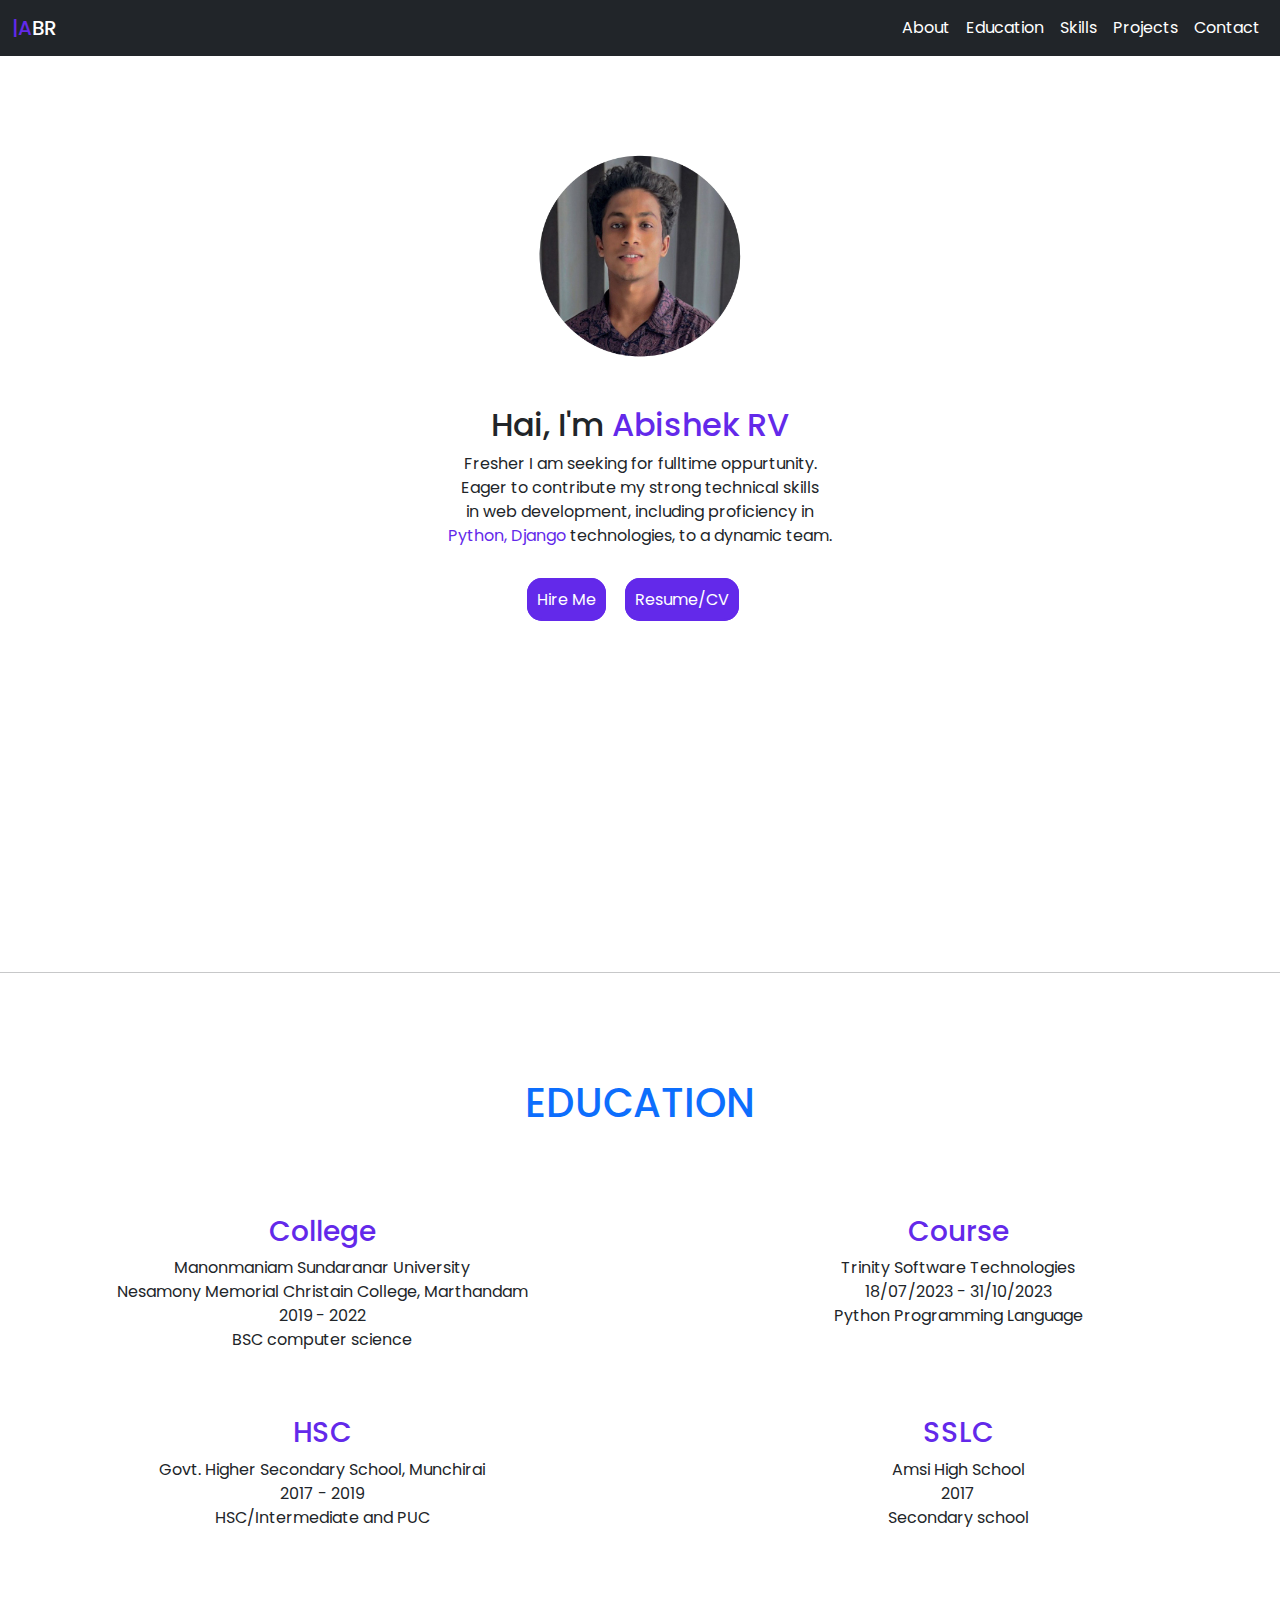
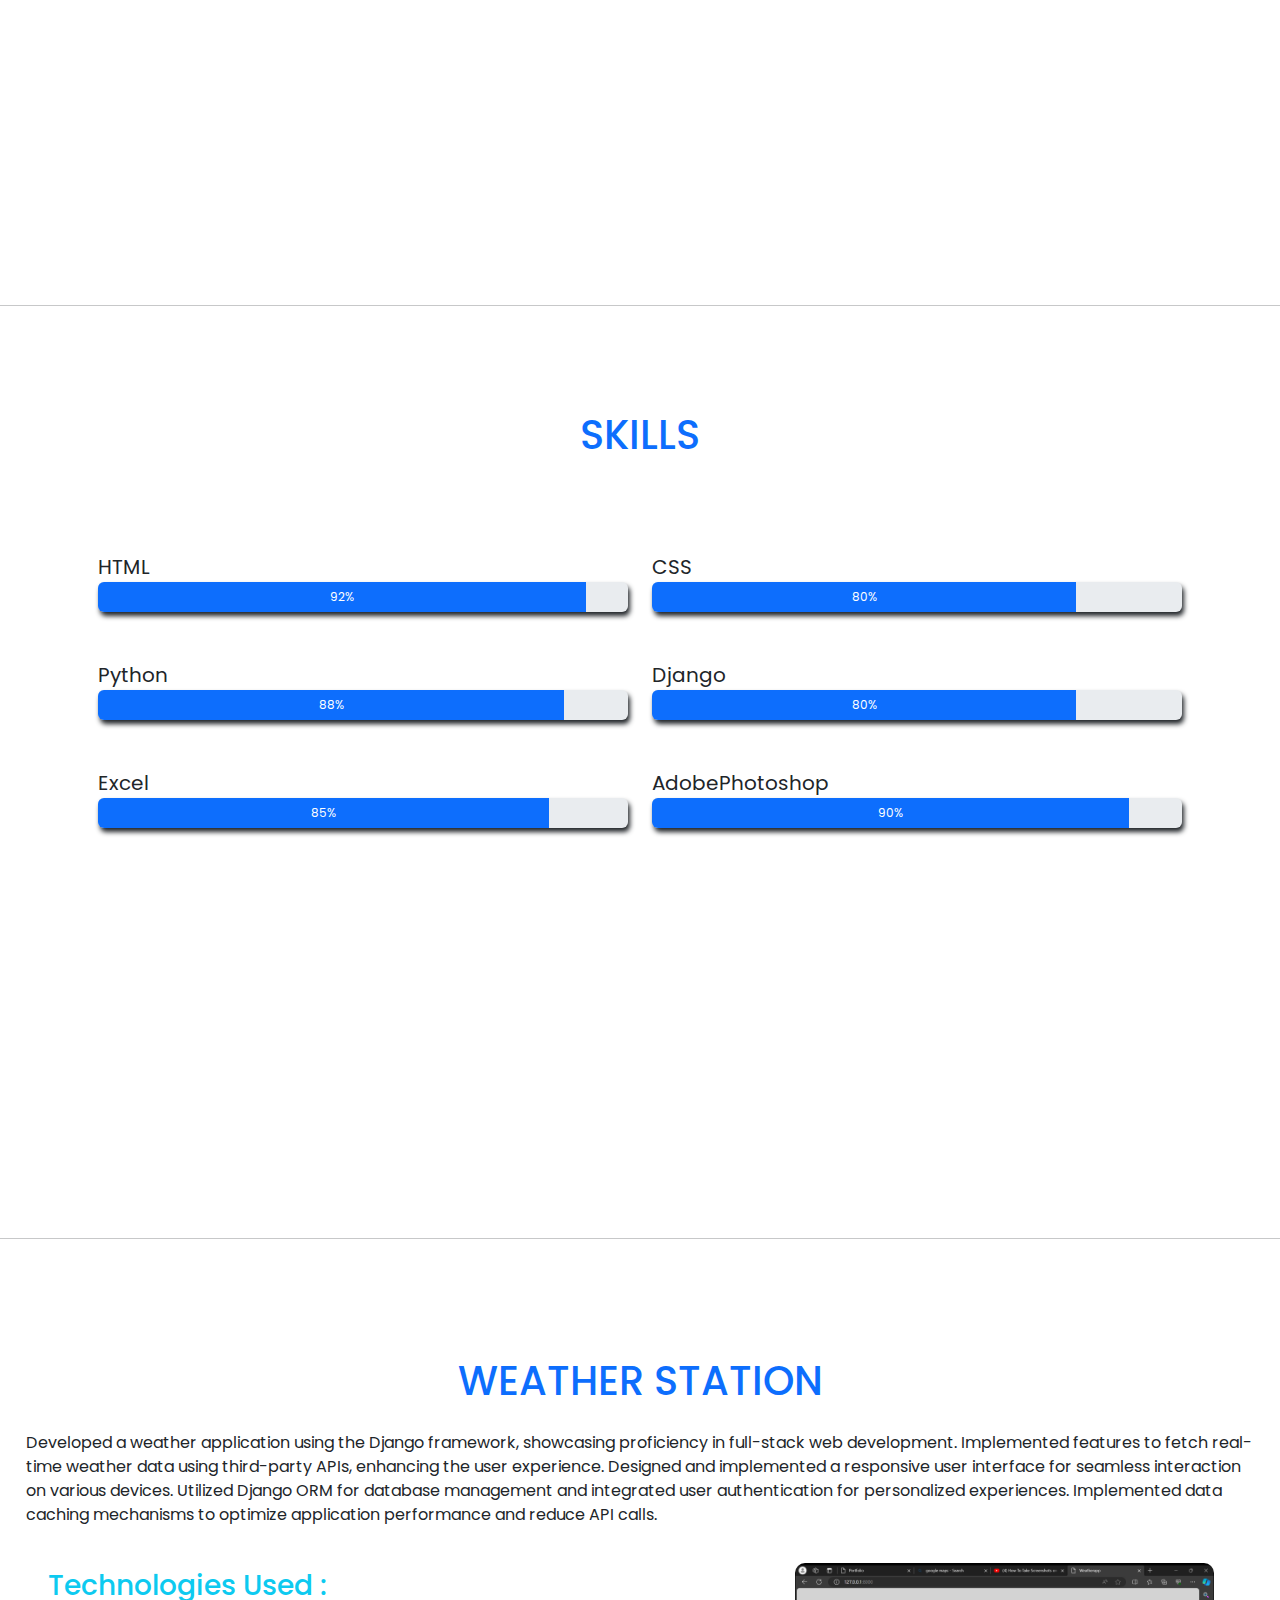
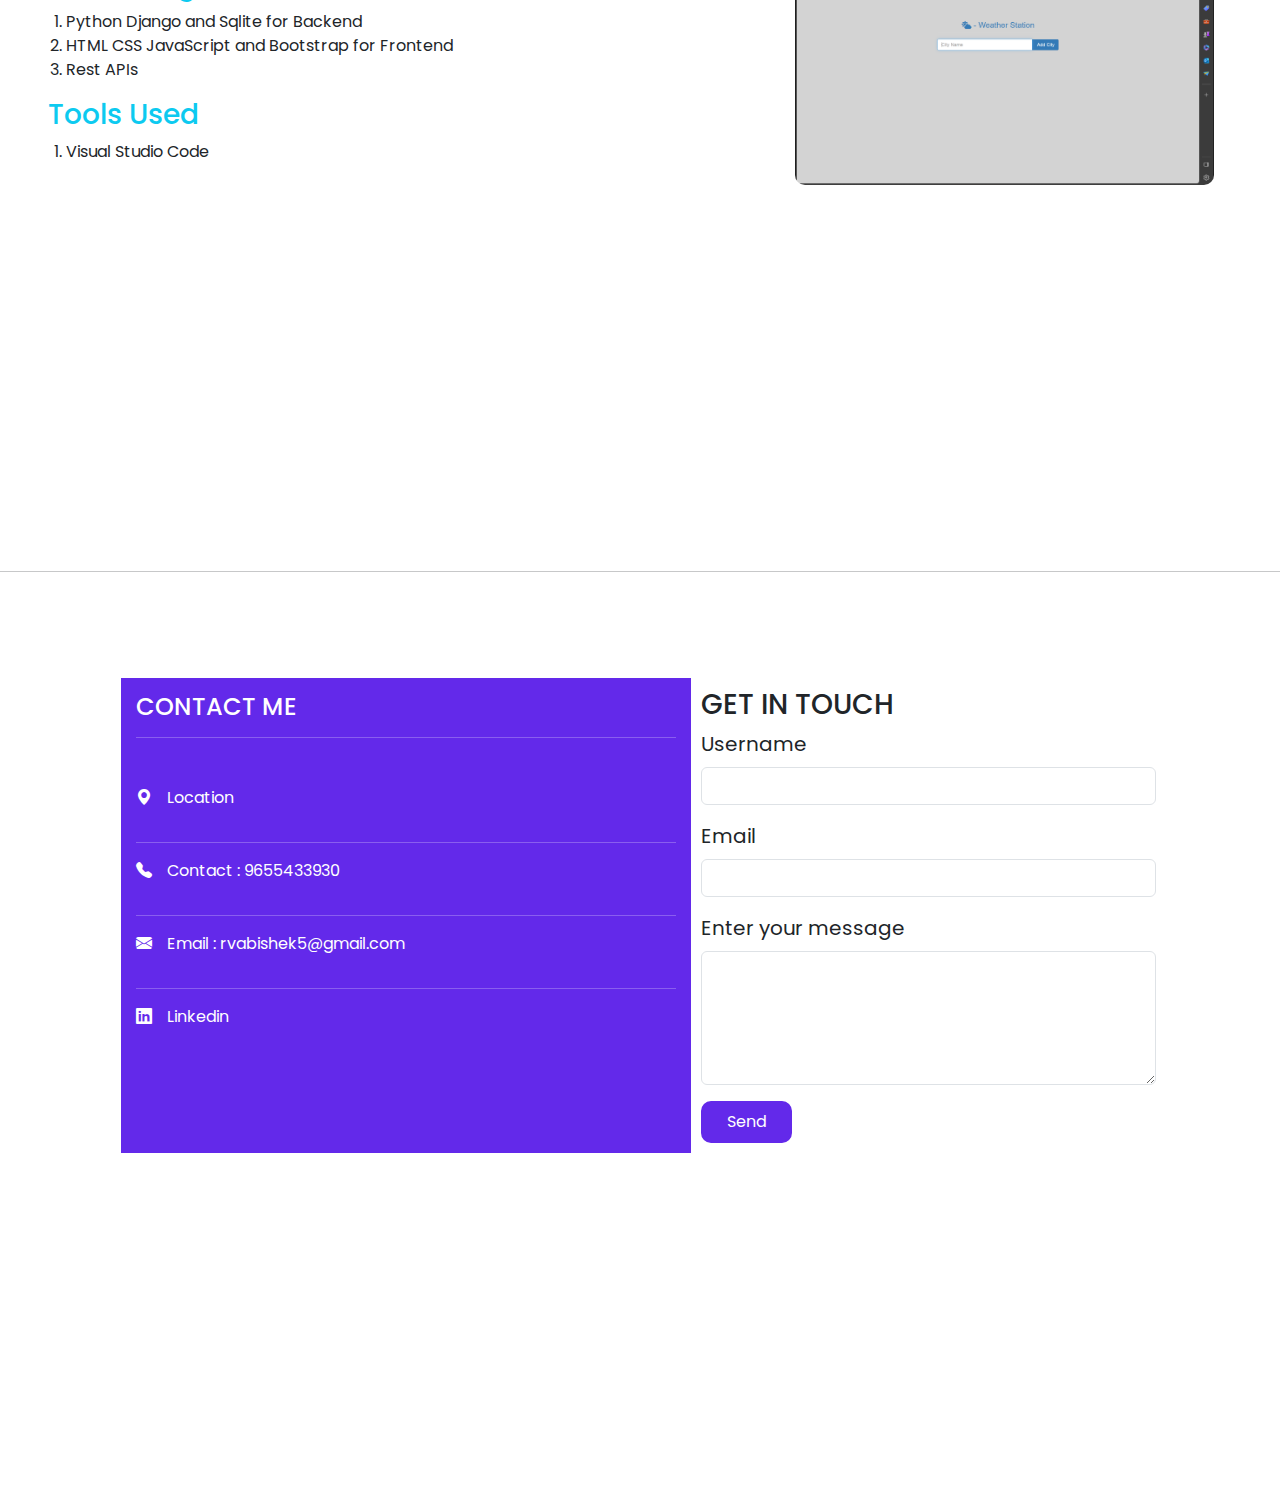
==== Port/about.html @ ea1bb645 "Add files via upload" ====
<!DOCTYPE html>
<html lang="en">
<head>
    <meta charset="UTF-8">
    <meta name="viewport" content="width=device-width, initial-scale=1.0">
    <title>Portfolio</title>
    <link rel="stylesheet" href="style.css">
    <link href="https://cdn.jsdelivr.net/npm/bootstrap@5.0.2/dist/css/bootstrap.min.css" rel="stylesheet">
    <link rel="stylesheet" href="https://cdn.jsdelivr.net/npm/bootstrap-icons@1.11.2/font/bootstrap-icons.min.css">
    <script src="https://cdn.emailjs.com/dist/email.min.js"></script>
    <script>
        emailjs.init("user_your_user_id");
    </script>
    
</head>
<body>
    <nav class="navbar navbar-expand-lg navbar-dark bg-dark">
        <div class="container-fluid">
          <a class="navbar-brand" href="#"><span>|A</span>BR</a>
          <button class="navbar-toggler" type="button" data-bs-toggle="collapse" data-bs-target="#navbarSupportedContent" aria-controls="navbarSupportedContent" aria-expanded="false" aria-label="Toggle navigation">
            <span class="navbar-toggler-icon"></span>
          </button>
          <div class="collapse navbar-collapse" id="navbarSupportedContent">
            <ul class="navbar-nav ms-auto mb-2 mb-lg-0">
              <li class="nav-item">
                <a class="nav-link" href="#about">About</a>
              </li>
              <li class="nav-item">
                <a class="nav-link" href="#education">Education</a>
              </li>
              <li class="nav-item">
                <a class="nav-link" href="#skills">Skills</a>
              </li>
              <li class="nav-item">
                <a class="nav-link" href="#projects">Projects</a>
              </li>
              <li class="nav-item">
                <a class="nav-link" href="#contact">Contact</a>
              </li>
            </ul>
        </div>
      </nav>
  
        
        <section id="about" class="text-center">
          <img src="profile.jpg" class="img-fluid">
          <h2>Hai, I'm <span>Abishek RV</span></h2>
          <p>Fresher I am seeking for fulltime oppurtunity.<br>Eager to contribute my strong technical
            skills <br> in web development, including proficiency  in <br> <span class="color">Python, Django</span>
            technologies, to a dynamic team.</p>
          <div class="hire">
            <a href="https://www.linkedin.com/in/abishek-rv-40452527a/?originalSubdomain=in">Hire Me</a>
            <a href="Abishek RV.pdf">Resume/CV</a>
          </div>
        
        </section>
         
      <hr>
      
      
      <section id="education" class="text-center">
          <h1 class="text-center text-primary">EDUCATION</h1>
            
          <div class="education well">
            <div class="row p-lg-3 p-0 mb-lg-3 mb-0">
              <div class="col-lg-6 col-12">
                <h3>College</h3>
                <p>Manonmaniam Sundaranar University  <br>
                  Nesamony Memorial Christain College, Marthandam
                  <br>
                  2019 - 2022 <br>
                  BSC computer science
                </p>
                  
              </div>
                <div class="col-lg-6 col-12 pt-lg-0 pt-3">
                  <h3>Course</h3>
                  <p> Trinity Software Technologies <br>
                  18/07/2023 - 31/10/2023 <br>
                Python Programming Language</p>
                </div>
                
            </div>

            <div class="row p-lg-3 p-0 mb-lg-3 mb-0">
              <div class="col-lg-6 col-12 pt-lg-0 pt-3">
                <h3>HSC</h3>
                <p>Govt. Higher Secondary School, Munchirai<br>
                  2017 - 2019 <br>
                  HSC/Intermediate and PUC</p>
              </div>
              <div class="col-lg-6 col-12 pt-lg-0 pt-3">
              
                  <h3>SSLC</h3>
                <p>Amsi High School <br>
                  2017 <br>
                  Secondary  school</p>
              </div>
            </div>
          </div>
              

      </section>

      <hr>

      <section id="skills">
        <h1 class="text-center page-header text-primary">SKILLS</h1>
        <div class="container">
          <div class="row p-lg-3 p-0 mb-lg-3 mb-0">
            <div class="col-lg-6 col-12">
              <label for="">HTML</label>
              <div class="progress">
                <div class="progress-bar" role="progressbar" style="width: 92%;">92%</div>
              </div>
            </div>
            <div class="col-lg-6 col-12 pt-lg-0 pt-3">
              <label for="">CSS</label>
              <div class="progress">
                <div class="progress-bar" role="progressbar" style="width: 80%;">80%</div>
              </div>
            </div>
          </div>

          <div class="row p-lg-3 p-0 mb-lg-3 mb-0">
            <div class="col-lg-6 col-12 pt-lg-0 pt-3">
              <label >Python</label>
              <div class="progress">
                <div class="progress-bar" role="progressbar" style="width: 88%;">88%</div>
              </div>
            </div>
            <div class="col-lg-6 col-12 pt-lg-0 pt-3">
              <label >Django</label>
              <div class="progress">
                <div class="progress-bar" role="progressbar" style="width: 80%;">80%</div>
              </div>
            </div>
          </div>
          <div class="row p-lg-3 p-0 mb-lg-3 mb-0">
            <div class="col-lg-6 col-12 pt-lg-0 pt-3">
              <label >Excel</label>
              <div class="progress">
                <div class="progress-bar" role="progressbar" style="width: 85%;">85%</div>
              </div>
            </div>
            <div class="col-lg-6 col-12 pt-lg-0 pt-3">
              <label >AdobePhotoshop</label>
              <div class="progress">
                <div class="progress-bar" role="progressbar" style="width: 90%;">90%</div>
              </div>
            </div>
          </div>

        </div>
    </section>

    <hr>

      <section id="projects">
          <h1 class="text-center  page-header text-primary">WEATHER STATION</h1>
        <p>Developed a weather application using the Django framework, showcasing proficiency in full-stack web development.
          Implemented features to fetch real-time weather data using third-party APIs, enhancing the user experience.
          Designed and implemented a responsive user interface for seamless interaction on various devices.
          Utilized Django ORM for database management and integrated user authentication for personalized experiences.
          Implemented data caching mechanisms to optimize application performance and reduce API calls.
          </p>
          <div class="proj">
            <div class="row p-lg-3 p-0 mb-lg-3 mb-0">
              <div class="col-lg-6 col-12 pt-lg-0 pt-3">
                <h3 class="text-info">Technologies Used :</h3>
                <ol>
                  <li>Python Django and Sqlite for Backend</li>
                  <li>HTML CSS JavaScript and Bootstrap for Frontend</li>
                  <li>Rest APIs</li>
                
                </ol>
                <div class="used">
                  <h3 class="text-info">Tools Used</h3>
                  <ol>
                    <li>Visual Studio Code</li>
                  </ol>
                </div>
                  
              </div>
              
                <div class="col-lg-6 col-12 pt-lg-0 pt-3">
                  <img src="2023-12-31 (1).png" alt="project images" class="img-fluid">
                </div>
              </div>
          </section>


          <hr>


          <section id="contact">
            <div class="container mb-5">
              <div class="row">
                 <div class="col-lg-6">
                  <h4>CONTACT ME</h4><hr>
                    <div class="mt-5">
                        <div class="d-flex">
                            <i class="bi bi-geo-alt-fill"></i>
                          <a href="https://maps.app.goo.gl/xyN5jzTyRycz1WFMA"><p>Location</p></a>
                        </div><hr>
                        <div class="d-flex">
                            <i class="bi bi-telephone-fill"></i>
                            <p>Contact : 9655433930</p>
                        </div><hr>
                        <div class="d-flex">
                            <i class="bi bi-envelope-fill"></i>                      
                             <p>Email : rvabishek5@gmail.com</p>
                        </div><hr>
                        <div class="d-flex">
                            <i class="bi bi-linkedin"></i>
                            <a href="https://www.linkedin.com/in/abishek-rv-40452527a/">Linkedin</a>
                        </div>
                    </div>
                 </div>
                 <div class="col-lg-5 col-12">
                   <form action="https://formspree.io/f/xjvnvylo"method="POST" autocomplete="off">
                    <div class="mb-3">
                      <h3>GET IN TOUCH</h3>
                      <label class="form-label">Username</label>
                      <input type="text" name="Name" class="form-control">
                    </div>
                    <div class="mb-3">
                      <label class="form-label">Email</label>
                      <input type="email" name="Email" class="form-control">
                    </div>
                    <div class="mb-3">
                      <label class="form-label">Enter your message</label>
                      <textarea class="form-control" name="Message" rows="5"></textarea>
                    </div>
                    <div class="but">
                      <button class="btn-primary" type="submit">Send</button>
                    </div>
                    
                   </form>
                 </div>
              </div>
            </div>

        
    
          </section>

      <script src="https://cdn.jsdelivr.net/npm/@popperjs/core@2.9.2/dist/umd/popper.min.js"></script>
      <script src="https://cdn.jsdelivr.net/npm/bootstrap@5.0.2/dist/js/bootstrap.min.js"></script>

      

</body>
</html>
---- Port/style.css ----
@import url('https://fonts.googleapis.com/css2?family=Poppins&display=swap');
*{
    margin: 0;
    padding: 0;
    box-sizing: border-box;
    font-family: 'Poppins', sans-serif;
}
span{
    color: rgb(99, 41, 234);
}
nav{
    width: 100%;
    position: sticky !important;
    left: 0;
    top: 0;
    z-index: 10;
    
}
.navbar-brand{
    font-weight:500;
}
.nav-link{
    color: white !important;
}
.nav-link ul li{
    margin: 10px;
}
.nav-link:hover{
    background-color:  rgb(99, 41, 234);
    border-radius: 15px;
    transition: .3s;
   
}
hr{
    color:  rgb(99, 41, 234);
}

section{
    width: 100%;
    min-height: 100vh;
}
#about{
    padding-top: 25px;
    position: relative;
}
#about .img-fluid{
    margin-top: 25px;
    width: 300px;
    align-items: center;
}

#about .hire {
    
    margin-top:40px;
}
#about h2 p{
    margin: 5px;
    font-family: Verdana, Geneva, Tahoma, sans-serif;
}
#about .hire a{
    
    text-decoration: none;
    background-color: rgb(99, 41, 234);
    color: white;
    padding: 8px;
    border: 2px solid rgb(99, 41, 234);
    border-radius: 15px;
    margin-top: 10px;
    margin-right: 15px;
    
}

#about .hire a:hover{
    background-color:white;
    color: black;
    border: 2px solid rgb(99, 41, 234);
    transition: .5s;
}
#about span{
   color: rgb(99, 41, 234);;
}





/* About

*/

/* skil */

#skills{
    padding-top: 5%;
    background-color: white;
}
#skills h1{
    margin:25px !important;
}
#skills .container{
    margin-top: 6%;
    margin-bottom: 6%;
}
label{
    font-size: 20px;
}
.progress{
    height: 30px !important;
    box-shadow: 2px 4px 5px;
}


#projects{
    padding-top: 8%;
    background-color: white;
}
#projects .img-fluid{
    
    float: right;
    width: 70%;
    margin-top:-1%;
    margin-right: 50px;
    border-radius: 10px;
}
#projects .img-fluid:hover{
    cursor: pointer;
    border:2px solid gray;


}
#projects p{
    
    margin: 2%;
}
#projects h3{
    padding-left: 1%;
}
#projects ol{
    padding-left:4% ;
}
#projects ul{
    padding-left:4% ;
}
#projects .one a{
    text-decoration: none;
    color: black;
    background-color: brown;
    padding: 10px;
    border-radius: 10px;
    box-shadow: 2px 2px 3px black;
    border: 2px solid brown;
}
#projects .one a:hover{
    color: white;
    
}
#projects .proj{
    padding-left: 2%;
}
#projects .one{
    padding-left: 55%;
}
#education{
    padding-top: 7%;
    background-color: white;
}
#education .education{
    padding-top: 5%;
}

#education .education h3{
    color: rgb(99, 41, 234);
}


#contact{
    padding-top: 7%;
    padding-left: 8%;
   
}
#contact .col-lg-6 .d-flex i{
    margin-right:15px ;
}
#contact .but button{
    padding: 7px;
    width: 20%;
    color: white;
    background-color:rgb(99, 41, 234);
    border-radius: 10px;
    border: 2px solid rgb(99, 41, 234);
}
#contact .but button:hover{
    background-color: white ;
    color: black;
    border: 2px solid rgb(99, 41, 234);
}
#contact .col-lg-6{
    padding: 15px;
    background-color:  rgb(99, 41, 234);
    color: white;
}
#contact .col-lg-6 a{
    text-decoration: none;
    color: white;
}
#contact .col-lg-6 a:hover{
    cursor: pointer;
    color: yellow;
}
#contact .col-lg-5{
    padding:10px;
}
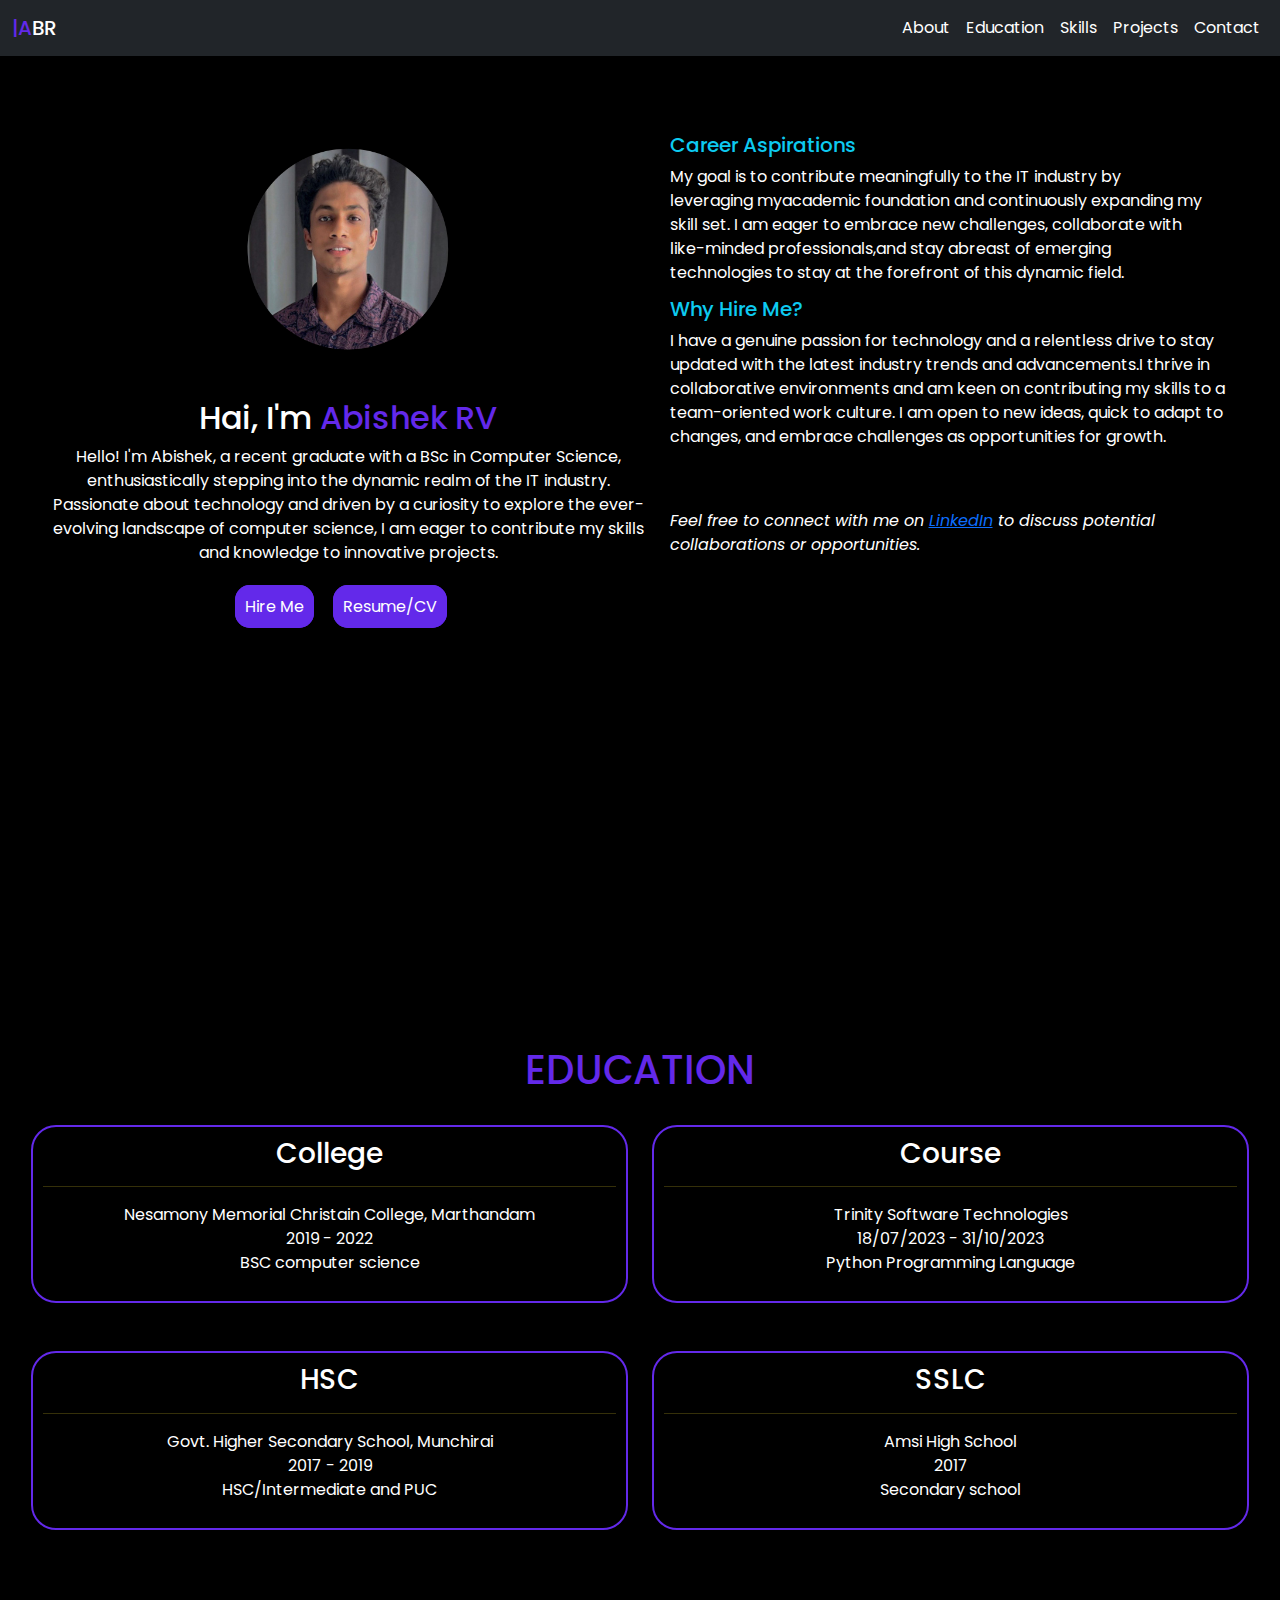
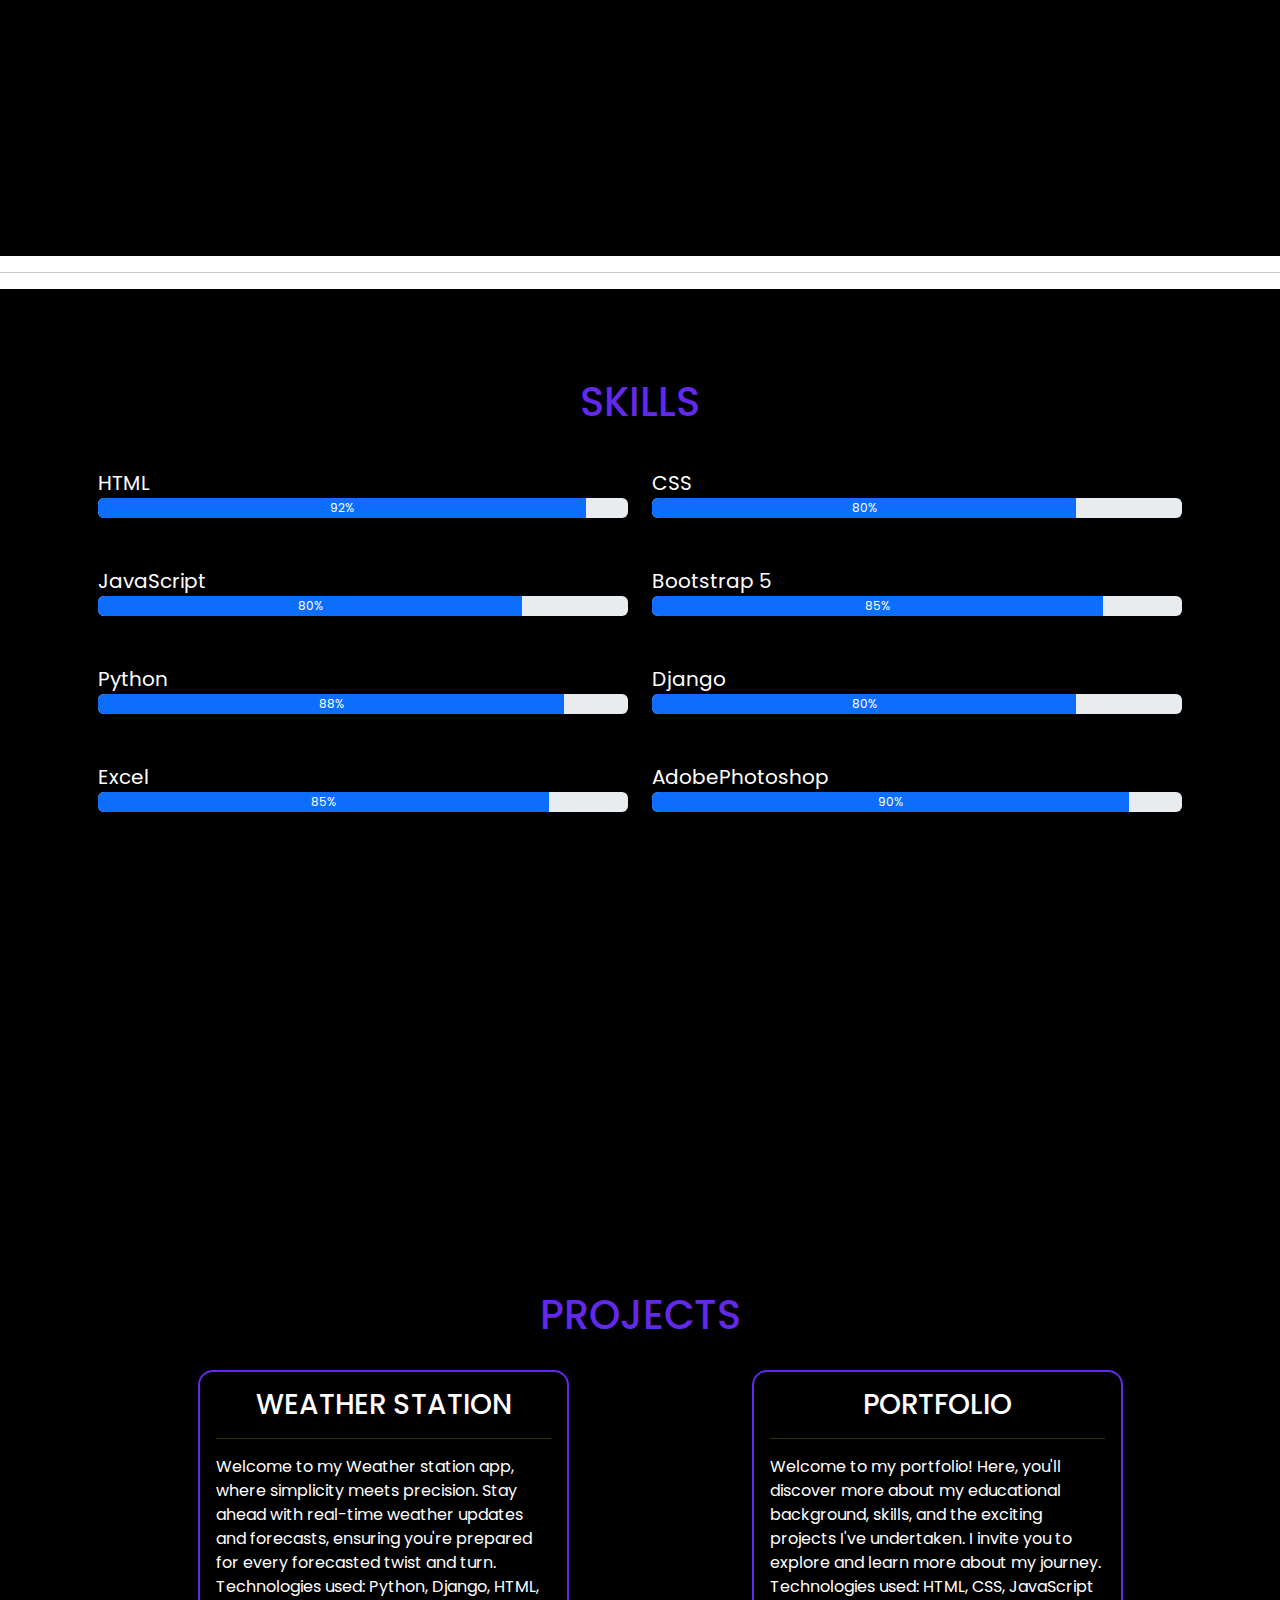
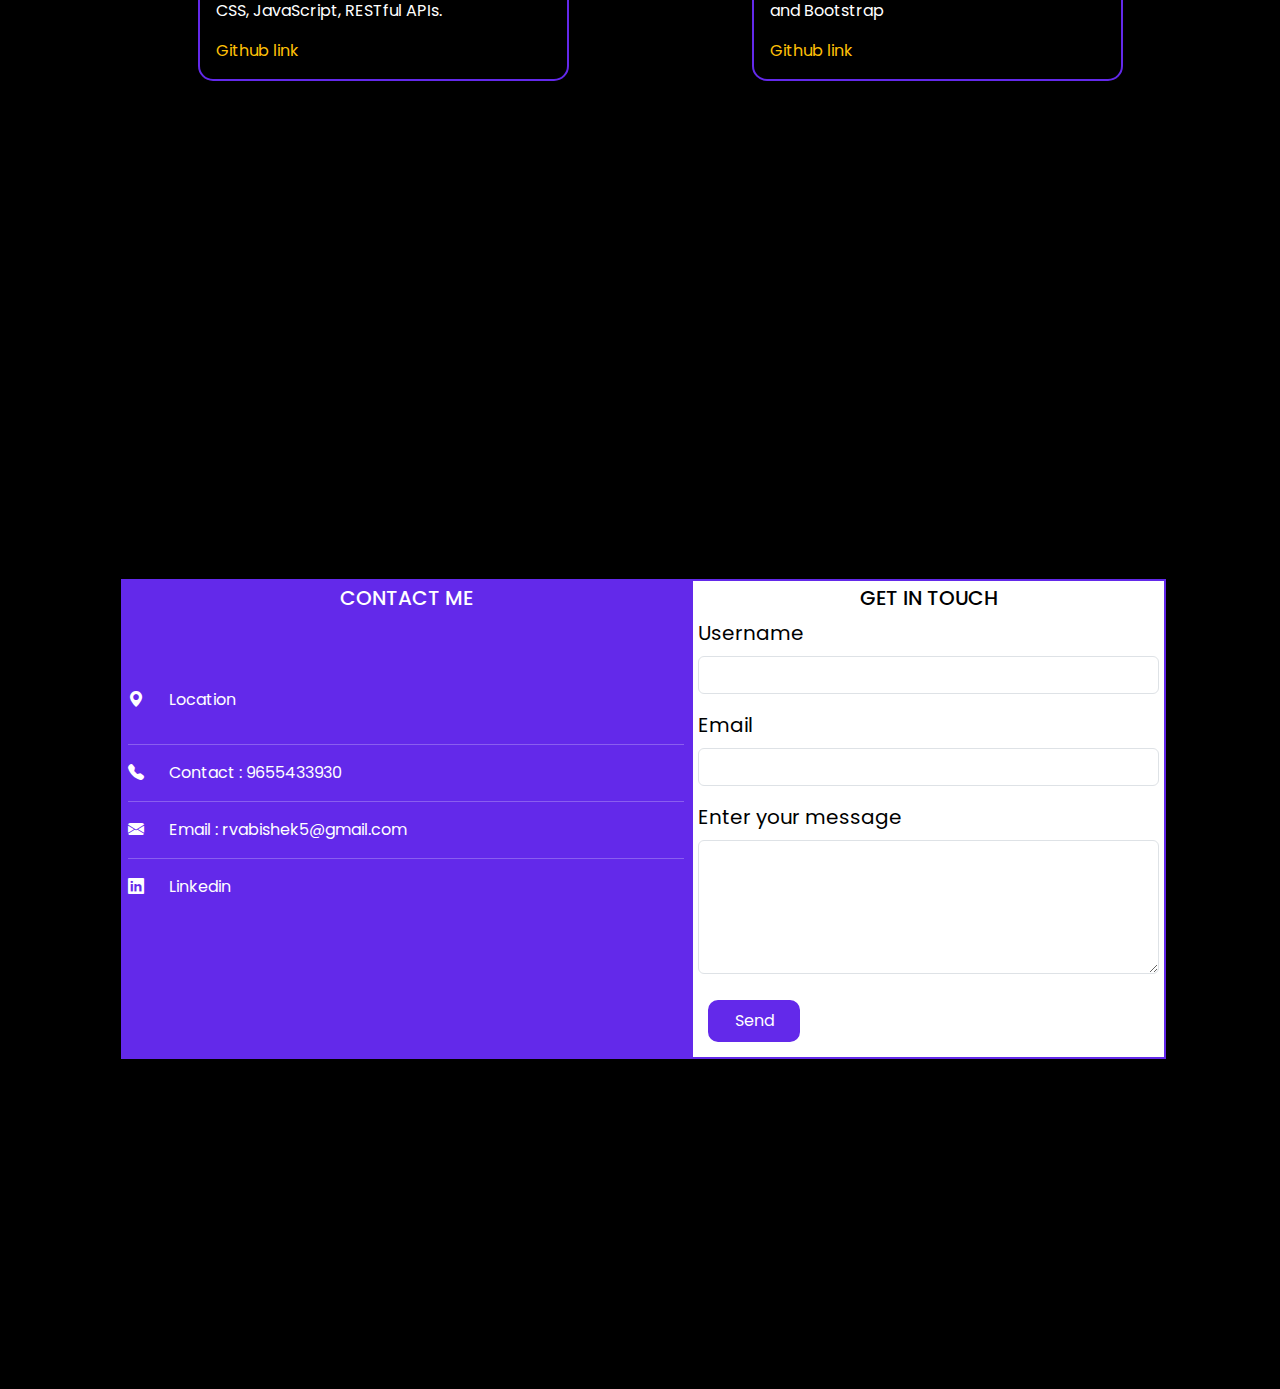
==== commit c21bed65: "Add files via upload" ====
--- a/Port/about.html
+++ b/Port/about.html
@@ -8,9 +8,7 @@
     <link href="https://cdn.jsdelivr.net/npm/bootstrap@5.0.2/dist/css/bootstrap.min.css" rel="stylesheet">
     <link rel="stylesheet" href="https://cdn.jsdelivr.net/npm/bootstrap-icons@1.11.2/font/bootstrap-icons.min.css">
     <script src="https://cdn.emailjs.com/dist/email.min.js"></script>
-    <script>
-        emailjs.init("user_your_user_id");
-    </script>
+    
     
 </head>
 <body>
@@ -42,60 +40,105 @@
       </nav>
   
         
-        <section id="about" class="text-center">
-          <img src="profile.jpg" class="img-fluid">
-          <h2>Hai, I'm <span>Abishek RV</span></h2>
-          <p>Fresher I am seeking for fulltime oppurtunity.<br>Eager to contribute my strong technical
-            skills <br> in web development, including proficiency  in <br> <span class="color">Python, Django</span>
-            technologies, to a dynamic team.</p>
-          <div class="hire">
-            <a href="https://www.linkedin.com/in/abishek-rv-40452527a/?originalSubdomain=in">Hire Me</a>
-            <a href="Abishek RV.pdf">Resume/CV</a>
-          </div>
-        
+        <section id="about" >
+          
+          <div class="row p-lg-3 p-0 mb-lg-3 mb-0">
+          
+            <div class="col-lg-6 col-12">
+              <div class="one text-center">
+                <img src="myprofile.jpg" class="img-fluid">
+              <h2>Hai, I'm <span>Abishek RV</span></h2>
+              <p class="text-justify">Hello! I'm Abishek, a recent graduate with a BSc in Computer Science, 
+                enthusiastically stepping into the dynamic realm of the IT industry. Passionate about technology 
+                and driven by a curiosity to explore the ever-evolving landscape of computer science,
+                 I am eager to contribute my skills and knowledge to innovative projects.
+              </p>
+              <div class="hire">
+                <a href="https://www.linkedin.com/in/abishek-rv-40452527a/?originalSubdomain=in">Hire Me</a>
+                <a href="Myresume.pdf">Resume/CV</a>
+              </div>
+              </div>
+              
+                
+            </div>
+            <div class="col-lg-6 col-12 pt-lg-0 pt-3">
+              <div class="first">
+                <h5 class="text-info ">Career Aspirations</h5>
+              <p class="text-justify">My goal is to contribute meaningfully to the IT industry by leveraging myacademic foundation and continuously expanding my skill set. I am eager to embrace new challenges, collaborate with like-minded professionals,and stay abreast of emerging technologies to stay at the forefront of this dynamic field.</p>
+                
+              </div>
+              <div class="second">
+                <h5 class="text-info ">Why Hire Me?</h5>
+                <p class="text-justify">I have a genuine passion for technology and a relentless drive to stay updated 
+                  with the latest industry trends and advancements.I thrive in collaborative environments and am keen on contributing my skills to a team-oriented work culture.
+                  I am open to new ideas, quick to adapt to changes, and embrace challenges as opportunities for growth.</p>
+                <div class="thank">
+                  <i class="text-center">Feel free to  connect with me on <a href="https://www.linkedin.com/in/abishek-rv-40452527a/?originalSubdomain=in">LinkedIn</a>  to discuss potential collaborations or opportunities.</i>
+                </div>
+              </div>
+                
+              
+            </div>
+              
+          </div>
         </section>
          
-      <hr>
+
       
       
       <section id="education" class="text-center">
           <h1 class="text-center text-primary">EDUCATION</h1>
             
-          <div class="education well">
+          <div class="educa">
             <div class="row p-lg-3 p-0 mb-lg-3 mb-0">
               <div class="col-lg-6 col-12">
-                <h3>College</h3>
-                <p>Manonmaniam Sundaranar University  <br>
+                <div class="box">
+                  <h3 class="text-info">College</h3>
+                  <hr>
+                <p>
                   Nesamony Memorial Christain College, Marthandam
                   <br>
                   2019 - 2022 <br>
                   BSC computer science
                 </p>
+                </div>
+                
                   
               </div>
                 <div class="col-lg-6 col-12 pt-lg-0 pt-3">
-                  <h3>Course</h3>
+                  <div class="box2">
+                    <h3 class="text-info">Course</h3>
+                    <hr>
                   <p> Trinity Software Technologies <br>
                   18/07/2023 - 31/10/2023 <br>
                 Python Programming Language</p>
+                  </div>
+                  
                 </div>
                 
             </div>
 
             <div class="row p-lg-3 p-0 mb-lg-3 mb-0">
               <div class="col-lg-6 col-12 pt-lg-0 pt-3">
-                <h3>HSC</h3>
+                <div class="box3">
+                  <h3 class="text-info">HSC</h3>
+                  <hr>
                 <p>Govt. Higher Secondary School, Munchirai<br>
                   2017 - 2019 <br>
                   HSC/Intermediate and PUC</p>
+                </div>
+                
               </div>
               <div class="col-lg-6 col-12 pt-lg-0 pt-3">
-              
-                  <h3>SSLC</h3>
+              <div class="box4">
+                <h3 class="text-info">SSLC</h3>
+                <hr>
                 <p>Amsi High School <br>
                   2017 <br>
                   Secondary  school</p>
               </div>
+                  
+              </div>
             </div>
           </div>
               
@@ -109,15 +152,30 @@
         <div class="container">
           <div class="row p-lg-3 p-0 mb-lg-3 mb-0">
             <div class="col-lg-6 col-12">
-              <label for="">HTML</label>
+              <label >HTML</label>
               <div class="progress">
                 <div class="progress-bar" role="progressbar" style="width: 92%;">92%</div>
               </div>
             </div>
             <div class="col-lg-6 col-12 pt-lg-0 pt-3">
-              <label for="">CSS</label>
+              <label >CSS</label>
               <div class="progress">
                 <div class="progress-bar" role="progressbar" style="width: 80%;">80%</div>
+              </div>
+            </div>
+          </div>
+
+          <div class="row p-lg-3 p-0 mb-lg-3 mb-0">
+            <div class="col-lg-6 col-12 pt-lg-0 pt-3">
+              <label >JavaScript</label>
+              <div class="progress">
+                <div class="progress-bar" role="progressbar" style="width: 80%;">80%</div>
+              </div>
+            </div>
+            <div class="col-lg-6 col-12 pt-lg-0 pt-3">
+              <label >Bootstrap 5</label>
+              <div class="progress">
+                <div class="progress-bar" role="progressbar" style="width: 85%;">85%</div>
               </div>
             </div>
           </div>
@@ -154,62 +212,65 @@
         </div>
     </section>
 
-    <hr>
 
       <section id="projects">
-          <h1 class="text-center  page-header text-primary">WEATHER STATION</h1>
-        <p>Developed a weather application using the Django framework, showcasing proficiency in full-stack web development.
-          Implemented features to fetch real-time weather data using third-party APIs, enhancing the user experience.
-          Designed and implemented a responsive user interface for seamless interaction on various devices.
-          Utilized Django ORM for database management and integrated user authentication for personalized experiences.
-          Implemented data caching mechanisms to optimize application performance and reduce API calls.
-          </p>
-          <div class="proj">
+          <h1 class=" pro text-center">PROJECTS</h1>
+          <div class="container">
             <div class="row p-lg-3 p-0 mb-lg-3 mb-0">
               <div class="col-lg-6 col-12 pt-lg-0 pt-3">
-                <h3 class="text-info">Technologies Used :</h3>
-                <ol>
-                  <li>Python Django and Sqlite for Backend</li>
-                  <li>HTML CSS JavaScript and Bootstrap for Frontend</li>
-                  <li>Rest APIs</li>
-                
-                </ol>
-                <div class="used">
-                  <h3 class="text-info">Tools Used</h3>
-                  <ol>
-                    <li>Visual Studio Code</li>
-                  </ol>
-                </div>
-                  
-              </div>
-              
-                <div class="col-lg-6 col-12 pt-lg-0 pt-3">
-                  <img src="2023-12-31 (1).png" alt="project images" class="img-fluid">
-                </div>
-              </div>
+                <div class="coloum">
+                  <h3 class="text-center">WEATHER STATION</h3>
+                  <hr>
+                  <p>
+                    Welcome to my Weather station app, where simplicity meets precision. 
+                    Stay ahead with real-time weather updates and forecasts, ensuring you're 
+                    prepared for every forecasted twist and turn. Technologies used: Python, Django, HTML, CSS, JavaScript, RESTful APIs.
+
+                    
+                  </p>
+                  <a href="#" class="text-center text-warning">Github link</a>
+                </div>
+               
+              </div>
+              <div class="col-lg-6 col-12 pt-lg-0 pt-3">
+                <div class="coloum1">
+                  <h3 class="text-center">PORTFOLIO</h3>
+
+                  <hr>
+                  <p>Welcome to my portfolio! Here, you'll discover more about my educational background, skills, 
+                    and the exciting projects I've undertaken. I invite you to explore and learn more about my journey.
+                  Technologies used: HTML, CSS, JavaScript and Bootstrap</p>
+                  <a href="https://github.com/RVabishek/myportfolio.git" class="text-center text-warning">Github link</a>
+                </div>
+                
+              </div>
+            </div>
+          </div>
+          
           </section>
 
 
-          <hr>
 
 
           <section id="contact">
             <div class="container mb-5">
               <div class="row">
                  <div class="col-lg-6">
-                  <h4>CONTACT ME</h4><hr>
+                  <h5 class="text-center">CONTACT ME</h5>
                     <div class="mt-5">
                         <div class="d-flex">
                             <i class="bi bi-geo-alt-fill"></i>
-                          <a href="https://maps.app.goo.gl/xyN5jzTyRycz1WFMA"><p>Location</p></a>
+                          <a href="https://maps.app.goo.gl/xyN5jzTyRycz1WFMA" ><p>Location</p></a>
                         </div><hr>
                         <div class="d-flex">
                             <i class="bi bi-telephone-fill"></i>
-                            <p>Contact : 9655433930</p>
+                            <a href="tel:9655433930">Contact : 9655433930</a>
+                            
                         </div><hr>
                         <div class="d-flex">
-                            <i class="bi bi-envelope-fill"></i>                      
-                             <p>Email : rvabishek5@gmail.com</p>
+                            <i class="bi bi-envelope-fill"></i> 
+                            <a href="mailto:rvabishek5@gmail.com">Email : rvabishek5@gmail.com</a>                     
+              
                         </div><hr>
                         <div class="d-flex">
                             <i class="bi bi-linkedin"></i>
@@ -220,8 +281,8 @@
                  <div class="col-lg-5 col-12">
                    <form action="https://formspree.io/f/xjvnvylo"method="POST" autocomplete="off">
                     <div class="mb-3">
-                      <h3>GET IN TOUCH</h3>
-                      <label class="form-label">Username</label>
+                      <h5 class="text-center ">GET IN TOUCH</h5>
+                      <label class="form-label ">Username</label>
                       <input type="text" name="Name" class="form-control">
                     </div>
                     <div class="mb-3">
--- a/Port/style.css
+++ b/Port/style.css
@@ -26,9 +26,8 @@
     margin: 10px;
 }
 .nav-link:hover{
-    background-color:  rgb(99, 41, 234);
-    border-radius: 15px;
-    transition: .3s;
+    color:  rgb(99, 41, 234) !important;
+    transition: 1s;
    
 }
 hr{
@@ -38,24 +37,51 @@
 section{
     width: 100%;
     min-height: 100vh;
+    
 }
 #about{
-    padding-top: 25px;
+    padding-top: 2px;
+    padding-left: 35px;
     position: relative;
+    background-color: black;
+    color: white;
+}
+
+
+#about .first{
+    margin: 10%;
+    margin-left: 0px;
+    
+}
+#about .second{
+    margin-top: -8%;
+    margin-left: 0px;
+    text-align: left;
 }
 #about .img-fluid{
     margin-top: 25px;
     width: 300px;
-    align-items: center;
+    
+}
+#about .img-fluid:hover{
+    cursor: pointer;
+    border: 2px solid black;
 }
 
 #about .hire {
     
-    margin-top:40px;
+    margin-top:30px;
+}
+#about .thank{
+    margin-top: 10%;
+    
 }
 #about h2 p{
-    margin: 5px;
+    margin: 3px;
     font-family: Verdana, Geneva, Tahoma, sans-serif;
+}
+#about .para1{
+    margin-top: -70px;
 }
 #about .hire a{
     
@@ -65,7 +91,7 @@
     padding: 8px;
     border: 2px solid rgb(99, 41, 234);
     border-radius: 15px;
-    margin-top: 10px;
+    margin-top: 6px;
     margin-right: 15px;
     
 }
@@ -74,7 +100,7 @@
     background-color:white;
     color: black;
     border: 2px solid rgb(99, 41, 234);
-    transition: .5s;
+    transition: 1s;
 }
 #about span{
    color: rgb(99, 41, 234);;
@@ -92,83 +118,133 @@
 
 #skills{
     padding-top: 5%;
-    background-color: white;
+    background-color: black;
+    color: white;
 }
 #skills h1{
     margin:25px !important;
+   color: rgb(99, 41, 234) !important; 
 }
 #skills .container{
-    margin-top: 6%;
+    margin-top: 2%;
     margin-bottom: 6%;
 }
 label{
     font-size: 20px;
 }
 .progress{
-    height: 30px !important;
-    box-shadow: 2px 4px 5px;
+    height: 20px !important;
+    box-shadow: 2px 4px 5px black;
 }
 
 
 #projects{
     padding-top: 8%;
-    background-color: white;
-}
-#projects .img-fluid{
-    
-    float: right;
+    background-color: black;
+    color: white;
+}
+#projects hr{
+    color: rgb(211, 191, 35);
+}
+#projects a{
+    text-decoration: none;
+}
+#projects .pro{
+    color: rgb(99, 41, 234) !important;
+}
+#projects .container{
+    margin-top: 15px;
+    margin-right:-30px;
+}
+#projects .col-lg-6 .coloum{
     width: 70%;
-    margin-top:-1%;
-    margin-right: 50px;
-    border-radius: 10px;
-}
-#projects .img-fluid:hover{
-    cursor: pointer;
-    border:2px solid gray;
-
-
-}
-#projects p{
-    
-    margin: 2%;
-}
-#projects h3{
-    padding-left: 1%;
-}
-#projects ol{
-    padding-left:4% ;
-}
-#projects ul{
-    padding-left:4% ;
-}
-#projects .one a{
-    text-decoration: none;
-    color: black;
-    background-color: brown;
-    padding: 10px;
-    border-radius: 10px;
-    box-shadow: 2px 2px 3px black;
-    border: 2px solid brown;
-}
-#projects .one a:hover{
-    color: white;
-    
-}
-#projects .proj{
-    padding-left: 2%;
-}
-#projects .one{
-    padding-left: 55%;
-}
+    padding: 3%;
+    border: 2px solid rgb(99, 41, 234);
+    border-radius: 15px;
+}
+#projects .col-lg-6 .coloum:hover{
+  background-color:  rgb(99, 41, 234);
+  color: white;
+  transition: .5s;
+}
+#projects .col-lg-6 .coloum1{
+    width: 70%;
+    padding: 3%;
+    border: 2px solid rgb(99, 41, 234);
+    border-radius: 15px;
+    
+}
+#projects .col-lg-6 .coloum1:hover{
+    background-color:  rgb(99, 41, 234);
+    transition: .5s;
+    color: white;
+    
+}
+
 #education{
     padding-top: 7%;
-    background-color: white;
-}
-#education .education{
-    padding-top: 5%;
-}
-
-#education .education h3{
+    background-color: black;
+    color: white;
+}
+#education .educa hr{
+
+    color:  rgb(211, 191, 35) ;
+}
+#education h1{
+    color: rgb(99, 41, 234) !important;
+}
+#education .educa{
+    margin: 15px;
+    padding-top: -10%;
+}
+#education .educa h3{
+    color: white !important;
+}
+#education .educa h3:hover{
+    color: black !important;
+}
+#education .box{
+    padding: 10px;
+    border: 2px solid rgb(99, 41, 234);
+    border-radius: 25px;
+}
+#education .box:hover{
+    cursor: pointer;
+    background-color: rgb(99, 41, 234) ;
+    transition: 1s;
+    
+}
+#education .box2{
+    padding: 10px;
+    border: 2px solid rgb(99, 41, 234);
+    border-radius: 25px;
+}
+#education .box2:hover{
+    cursor: pointer;
+    background-color: rgb(99, 41, 234) ;
+    transition: 1s;
+}
+#education .box3{
+    padding: 10px;
+    border: 2px solid rgb(99, 41, 234);
+    border-radius: 25px;
+}
+#education .box3:hover{
+    cursor: pointer;
+    background-color: rgb(99, 41, 234) ;
+    transition: 1s;
+}
+#education .box4{
+    padding: 10px;
+    border: 2px solid rgb(99, 41, 234);
+    border-radius: 25px;
+}
+#education .box4:hover{
+    cursor: pointer;
+    background-color: rgb(99, 41, 234) ;
+    transition: 1s;
+}
+#education .educa h3{
     color: rgb(99, 41, 234);
 }
 
@@ -176,12 +252,19 @@
 #contact{
     padding-top: 7%;
     padding-left: 8%;
+    background-color: black;
    
 }
+
 #contact .col-lg-6 .d-flex i{
-    margin-right:15px ;
+    margin-right:25px ;
+}
+
+#contact .mt-5{
+    padding-top: 30px;
 }
 #contact .but button{
+    margin: 10px;
     padding: 7px;
     width: 20%;
     color: white;
@@ -195,9 +278,17 @@
     border: 2px solid rgb(99, 41, 234);
 }
 #contact .col-lg-6{
-    padding: 15px;
-    background-color:  rgb(99, 41, 234);
-    color: white;
+    border: 2px solid rgb(99, 41, 234);
+    
+    background-color: rgb(99, 41, 234);
+    color: white;
+    padding:5px;
+}
+#contact .col-lg-5{
+    background-color:white;
+    color: black;
+    border: 2px solid rgb(99, 41, 234);
+    padding: 5px;
 }
 #contact .col-lg-6 a{
     text-decoration: none;
@@ -205,9 +296,8 @@
 }
 #contact .col-lg-6 a:hover{
     cursor: pointer;
-    color: yellow;
-}
-#contact .col-lg-5{
-    padding:10px;
-}
-
+    color: rgb(222, 188, 18);
+}
+
+   
+
